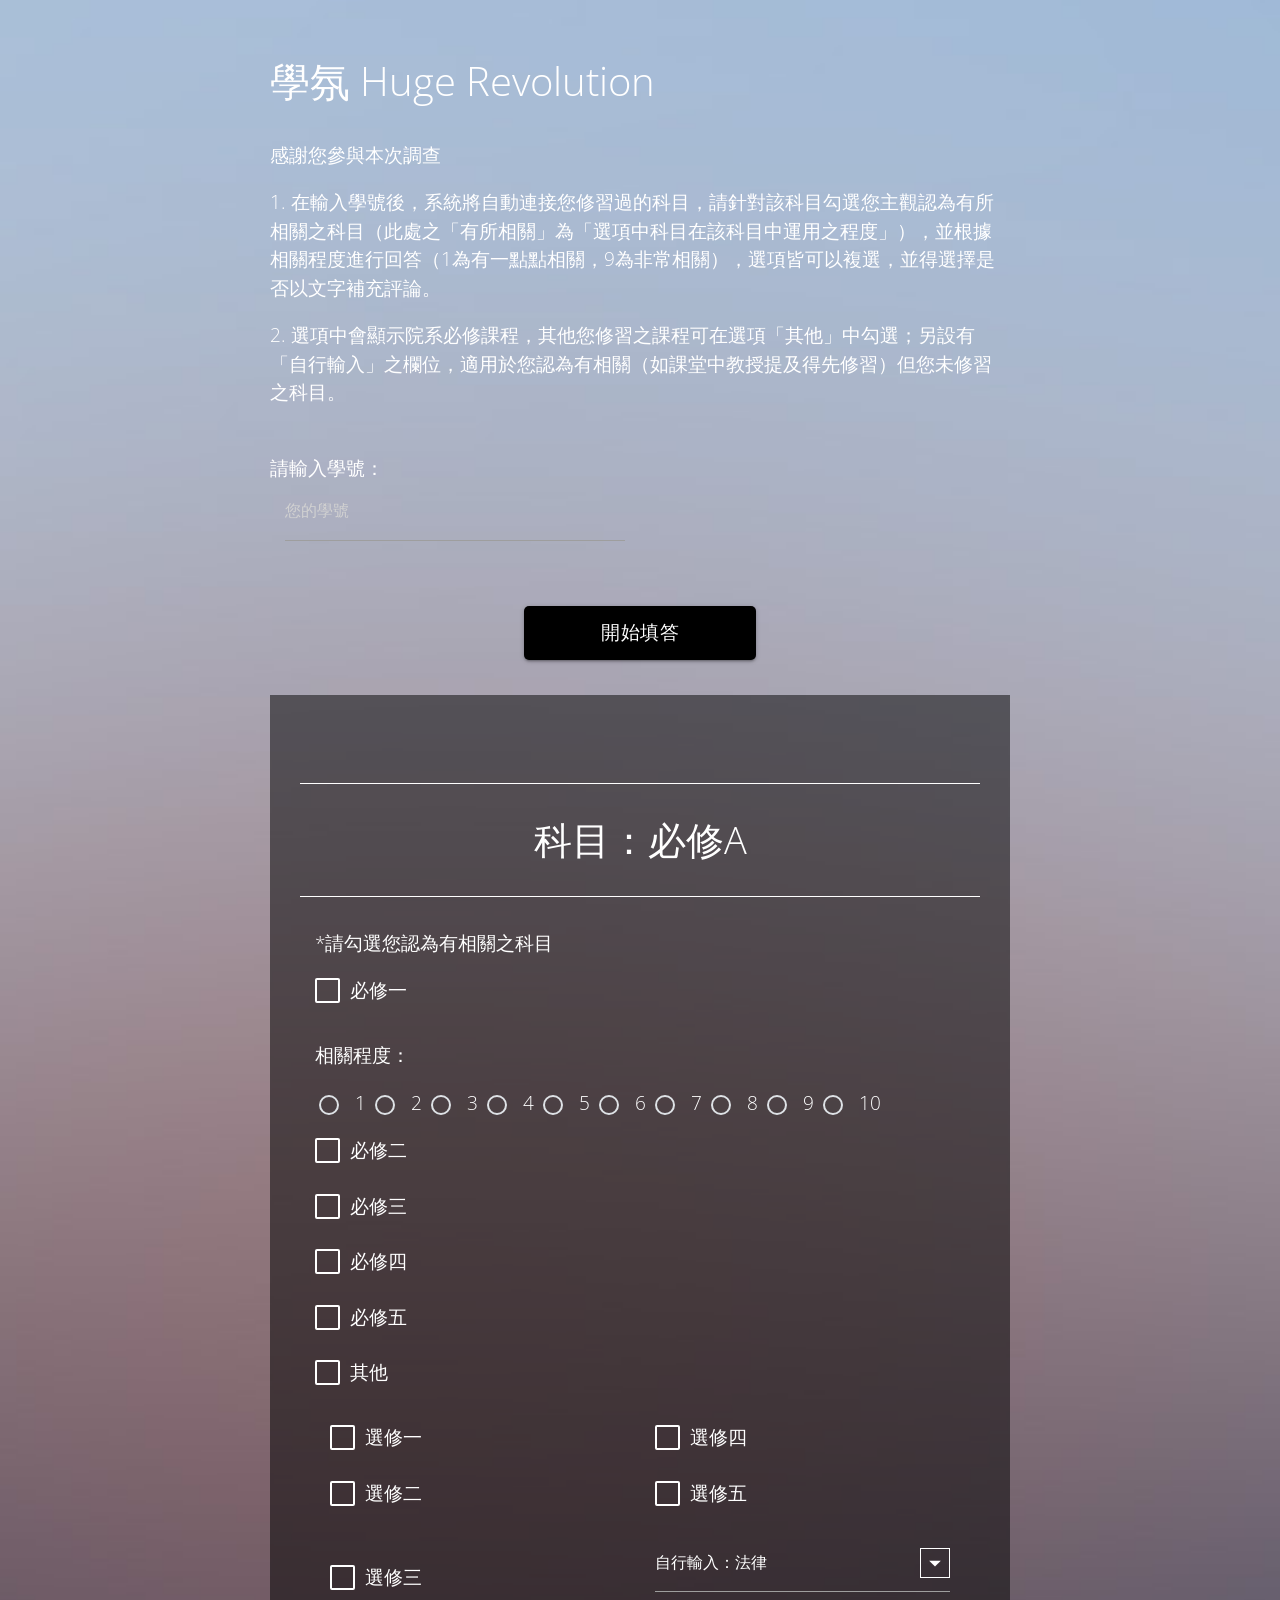
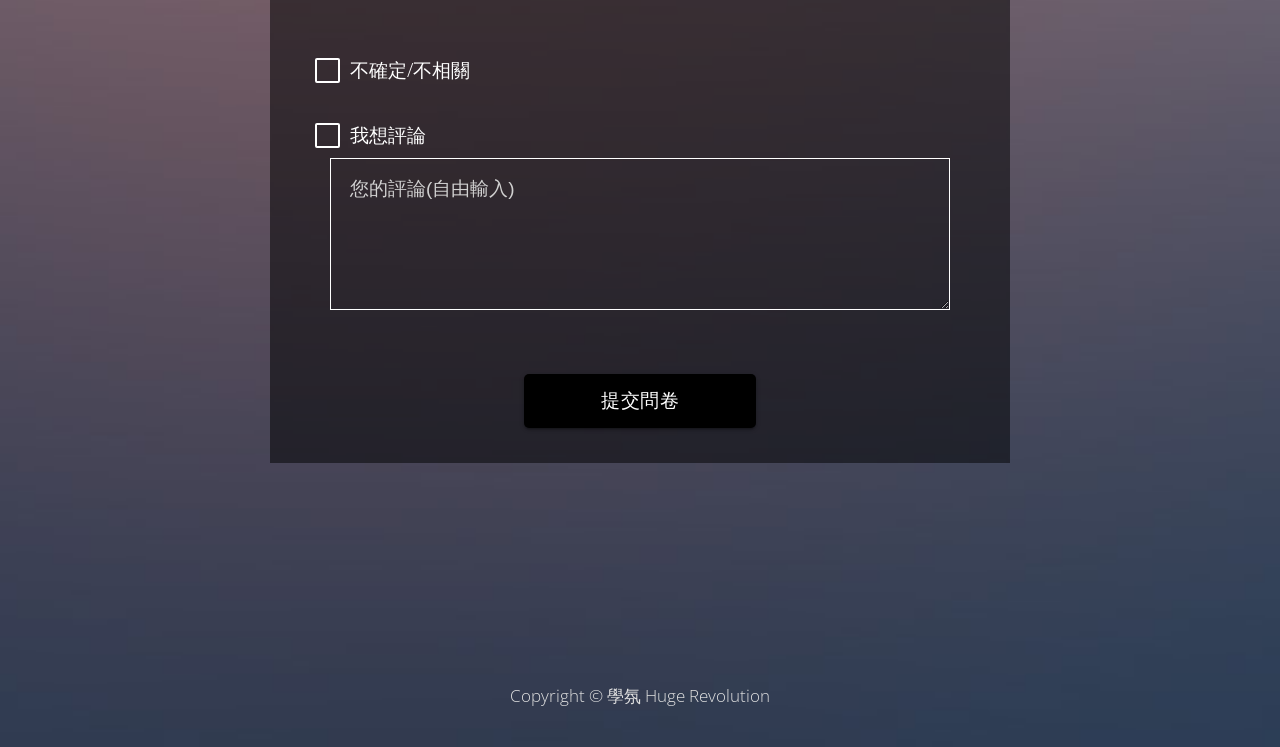
==== index.html @ f38347c3 "Index..." ====
<!DOCTYPE html>
<html lang="en">

<head>
    <meta charset="UTF-8">
    <meta name="viewport" content="width=device-width, initial-scale=1.0">
    <meta http-equiv="X-UA-Compatible" content="ie=edge">
    <title>Survey Questionnaire Form by Tooplate</title>
	<!--
    Template 2105 Input
	http://www.tooplate.com/view/2105-input
	-->
    <link rel="stylesheet" href="https://fonts.googleapis.com/css?family=Open+Sans:300,400">
    <link rel="stylesheet" href="css/bootstrap.min.css">
    <link rel="stylesheet" href="css/materialize.min.css">
    <link rel="stylesheet" href="css/tooplate.css">
</head>

<body id="survey" class="font-weight-light">
    <div class="container tm-container-max-800">
        <div class="row">
            <div class="col-12">
                <header>
                    <h1 class="font-weight-light tm-form-title">學氛 Huge Revolution</h1>
                    <p>感謝您參與本次調查</p>
                    <p>1. 在輸入學號後，系統將自動連接您修習過的科目，請針對該科目勾選您主觀認為有所相關之科目（此處之「有所相關」為「選項中科目在該科目中運用之程度」），並根據相關程度進行回答（1為有一點點相關，9為非常相關），選項皆可以複選，並得選擇是否以文字補充評論。</p>
                    <p>2. 選項中會顯示院系必修課程，其他您修習之課程可在選項「其他」中勾選；另設有「自行輸入」之欄位，適用於您認為有相關（如課堂中教授提及得先修習）但您未修習之科目。</p>
                    <br>
                    請輸入學號：
                    <div class="col-xl-6">
                    <div class="input-field">
                        <input placeholder="您的學號" name="name" id="name" type="text" class="validate">
                    </div>
                    </div>
                    <div class="text-center mt-5">
                        <button type="submit" class="waves-effect btn-large">開始填答</button>
                    </div>
                </header>
                <form action="" method="post">
                    <div class="tm-bg-black tm-form-block">
                        <h1 class="font-weight-light tm-site-title">科目：必修A</h1>
                        <div class="col-xl-12">
                                <ul>
                                    <li>
                                        <p>*請勾選您認為有相關之科目</p>
                                        <label>
                                            <input type="checkbox" name="choice1" class="filled-in" />
                                            <span>必修一</span>
                                        </label>
                                        <br>
                                        <br>
                                        <p>相關程度：</p>
                                        <input class="with-gap" name="gender" type="radio" value="m" />
                                            <span>1</span>
                                            <input class="with-gap" name="gender" type="radio" value="m" />
                                            <span>2</span>
                                            <input class="with-gap" name="gender" type="radio" value="m" />
                                            <span>3</span>
                                            <input class="with-gap" name="gender" type="radio" value="m" />
                                            <span>4</span>
                                            <input class="with-gap" name="gender" type="radio" value="m" />
                                            <span>5</span>
                                            <input class="with-gap" name="gender" type="radio" value="m" />
                                            <span>6</span>
                                            <input class="with-gap" name="gender" type="radio" value="m" />
                                            <span>7</span>
                                            <input class="with-gap" name="gender" type="radio" value="m" />
                                            <span>8</span>
                                            <input class="with-gap" name="gender" type="radio" value="m" />
                                            <span>9</span>
                                            <input class="with-gap" name="gender" type="radio" value="m" />
                                            <span>10</span>
                                    </li>
                                    <li>
                                        <label>
                                            <input type="checkbox" name="choice2" class="filled-in" />
                                            <span>必修二</span>
                                        </label>
                                    </li>
                                    <li>
                                        <label>
                                            <input type="checkbox" name="choice3" class="filled-in" />
                                            <span>必修三</span>
                                        </label>
                                    </li>
                                    <li>
                                        <label>
                                            <input type="checkbox" name="choice3" class="filled-in" />
                                            <span>必修四</span>
                                        </label>
                                    </li>
                                    <li>
                                        <label>
                                            <input type="checkbox" name="choice3" class="filled-in" />
                                            <span>必修五</span>
                                        </label>
                                    </li>
                                    <li>
                                        <label>
                                            <input type="checkbox" name="choice3" class="filled-in" />
                                            <span>其他</span>
                                        </label>
                                    </li>
                                </ul>
                                <br>
                            <div class="row mb-4">
                            <div class="col-xl-6 mb-4">
                                <ul>
                                    <li>
                                        <label>
                                            <input type="checkbox" name="choice1" class="filled-in" />
                                            <span>選修一</span>
                                        </label>
                                    </li>
                                    <li>
                                        <label>
                                            <input type="checkbox" name="choice2" class="filled-in" />
                                            <span>選修二</span>
                                        </label>
                                    </li>
                                    <br>
                                    <li>
                                        <label>
                                            <input type="checkbox" name="choice3" class="filled-in" />
                                            <span>選修三</span>
                                        </label>
                                    </li>
                                </ul>
                            </div>
                            <div class="col-xl-6">
                                <ul>
                                    <li>
                                        <label>
                                            <input type="checkbox" name="choice1" class="filled-in" />
                                            <span>選修四</span>
                                        </label>
                                    </li>
                                    <li>
                                        <label>
                                            <input type="checkbox" name="choice2" class="filled-in" />
                                            <span>選修五</span>
                                        </label>
                                    </li>
                                        <div class="input-field">
                                        <select name="occupation" id="occupation">
                                        <option value="">自行輸入：法律</option>
                                        <option value="1">法律倫理</option>
                                        <option value="2">法律學</option>
                                        </select>
                                        </div>
                                </ul>
                            </div>
                        </div>
                    </div>
                        <div class="col-xl-12">
                                <ul>
                                    <li>
                                        <label>
                                            <input type="checkbox" name="choice1" class="filled-in" />
                                            <span>不確定/不相關</span>
                                        </label>
                                    </li>
                                </ul>
                                <br>
                                <ul>
                                    <li>
                                        <label>
                                            <input type="checkbox" name="choice1" class="filled-in" />
                                            <span>我想評論</span>
                                        </label>
                                    </li>
                                </ul>
                                 <ul>
                                    <li>
                                        <div class="row">
                                            <div class="col-xl-12">
                                                <textarea class="p-3" name="message" id="message" cols="30" rows="3" placeholder="您的評論(自由輸入)"></textarea>
                                            </div>
                                        </div>
                                    </li>
                                </ul>
                        </div>
                        
                    <div class="text-center mt-5">
                        <button type="submit" class="waves-effect btn-large">提交問卷</button>
                    </div>
                </form>
            </div>
        </div>
        <footer class="row tm-mt-big mb-3">
            <div class="col-xl-12">
                <p class="text-center grey-text text-lighten-2 tm-footer-text-small">
                    Copyright &copy; 學氛 Huge Revolution
                </p>
            </div>
        </footer>
    </div>

    <script src="js/jquery-3.2.1.slim.min.js"></script>
    <script src="js/materialize.min.js"></script>
    <script>
        $(document).ready(function () {
            $('select').formSelect();
        });
    </script>
</body>

</html>
---- css/tooplate.css ----
/*

Template 2105 Input

http://www.tooplate.com/view/2105-input
	
*/


html {
  font-size: 19px;
}

body {
  font-family: "Open Sans", Helvetica, Arial, sans-serif;
  color: white;
  overflow-x: hidden;
  background-color: #000;
}

.tm-site-title {
  font-size: 2rem;
  text-align: center;
  border-top: 1px solid white;
  border-bottom: 1px solid white;
  padding-top: 35px;
  padding-bottom: 35px;
}

a {
  color: #FFF;
  transition: all 0.3s ease;
}
a:hover,
a:focus {
  color: #9CF;
  text-decoration: none;
}

.tm-white-text {
  color: white;
}

.tm-white-text:hover,
.tm-white-text:focus {
  color: #b0afaf;
}

.tm-form-title {
  font-size: 2.1rem;
  line-height: 1.4;
}

.container {
  width: 100%;
}

.row,
ul,
li:last-child {
  margin-bottom: 0;
}

.tm-mb-35 {
  margin-bottom: 35px;
}

.tm-mb-50 {
  margin-bottom: 50px;
}

.tm-container-max-800 {
  max-width: 800px;
}

.tm-mb-35 {
  margin-bottom: 35px;
}

.tm-home-mt {
  margin-top: 140px;
}

.tm-home-left {
  max-width: 400px;
}

.tm-home-list {
  max-width: 292px;
  margin-left: auto;
  margin-right: 0;
}

ul.tm-home-list:not(.browser-default) {
  padding: 50px 45px;
}

.tm-home-list li {
  margin-bottom: 30px;
}

.tm-home-list li:last-child {
  margin-bottom: 0;
}

.tm-home-container {
  max-width: 805px;
  margin-bottom: 500px;
}

#home {
  background-image: url(../img/input-bg-05.jpg);
  background-size: cover;
  background-repeat: no-repeat;
  background-position: center top;
}

#survey {
  background-image: url(../img/bg.jpg);
  background-size: cover;
  background-repeat: no-repeat;
  background-position: center top;
}

#register {
  padding-top: 180px;
  background-image: url(../img/input-bg-01.jpg);
  background-size: cover;
  background-repeat: no-repeat;
  background-position: 50% 30%;
  color: black;
}

#application {
  background-image: url(../img/input-bg-03.jpg);
  background-size: cover;
  background-repeat: no-repeat;
  background-position: center top;
  color: black;
}

#login {
  background-image: url(../img/input-bg-04.jpg);
  background-size: cover;
  background-repeat: no-repeat;
  background-position: center;
}

#register .container {
  max-width: 900px;
}

#application .container {
  max-width: 800px;
}

#login .container {
  max-width: 1000px;
  margin-top: 238px;
}

.tm-signup-form {
  max-width: 350px;
  margin-right: 0;
  margin-left: auto;
}

.tm-register-col-l {
  max-width: 350px;
}

.tm-register-col-r {
  max-width: 400px;
  margin-right: 0;
  margin-left: auto;
}

.tm-form-description {
  max-width: 500px;
  margin-left: auto;
  margin-right: auto;
}

.tm-bg-black {
  background-color: rgba(0, 0, 0, 0.5);
}

.tm-form-block {
  padding: 35px 30px;
  margin-top: 35px;
}

.tm-bg-white {
  background-color: rgba(255, 255, 255, 0.6);
  border-radius: 10px;
}

.tm-form-pad-big {
  padding: 60px 100px;
}

[type="radio"]:not(:checked) + span:before,
[type="radio"]:not(:checked) + span:after {
  border: 2px solid #dee2e6;
}

[type="radio"]:checked + span:after,
[type="radio"].with-gap:checked + span:before,
[type="radio"].with-gap:checked + span:after {
  border: 2px solid white;
}

[type="radio"]:checked + span:after,
[type="radio"].with-gap:checked + span:after {
  background-color: #dee2e6;
}
[type="radio"]:not(:checked) + span,
[type="radio"]:checked + span {
  padding-left: 40px;
}

label {
  color: white;
}

[type="radio"]:not(:checked) + span,
[type="radio"]:checked + span {
  font-size: 1rem;
}

[type="radio"] + span:before,
[type="radio"] + span:after {
  width: 20px;
  height: 20px;
}

li {
  margin-bottom: 1rem;
}

textarea,
input {
  color: white;
}

textarea {
  border-color: white;
  height: 8rem;
}

textarea:focus {
  outline-color: #26a69a;
}

[type="checkbox"].filled-in:checked + span:not(.lever):after {
  border-color: white;
  background-color: transparent;
}

[type="checkbox"].filled-in:not(:checked) + span:not(.lever):after {
  border-color: white;
}

[type="checkbox"].filled-in:checked + span:not(.lever):after,
[type="checkbox"].filled-in:not(:checked) + span:not(.lever):after {
  width: 25px;
  height: 25px;
}

[type="checkbox"].filled-in:checked + span:not(.lever):before {
  width: 10px;
  height: 17px;
  border-right: 3px solid #fff;
  border-bottom: 3px solid #fff;
}

.select-wrapper input.select-dropdown,
.dropdown-content li > a,
.dropdown-content li > span {
  color: white;
}

.dropdown-content {
  background-color: rgba(0, 0, 0, 0.9);
}

.select-wrapper .caret {
  fill: white;
  border: 1px solid white;
  width: 30px;
  height: 30px;
}

.input-field {
  margin-top: 0;
}

.btn-large {
  padding: 0 77px;
  border-radius: 5px;
  background-color: black;
  text-transform: capitalize;
  font-size: 1rem;
}

.btn-large:hover,
.btn-large:focus {
  background-color: rgba(0, 0, 0, 0.6);
}

.btn-large-white {
  background-color: white;
  color: black;
  font-size: 1.1rem;
}
.btn-large-white:hover,
.btn-large-white:focus {
  background-color: #ccc;
  color: black;
}

.tm-footer-link {
  color: white;
}

.tm-footer-link:hover,
.tm-footer-link:focus {
  color: rgba(255, 255, 255, 0.8);
  text-decoration: none;
}

input[type="text"]:not(.browser-default).tm-input-white-bg,
input[type="email"]:not(.browser-default).tm-input-white-bg {
  border: none;
  background-color: white;
  color: black;
  border-radius: 5px;
  font-size: 1.2rem;
  padding: 6px 15px;
  box-sizing: border-box;
}

.select-wrapper input.select-dropdown.tm-bg-white {
  background-color: white;
}

.tm-form-white .select-wrapper input.select-dropdown {
  color: black;
  background-color: white;
  border-radius: 5px;
  padding: 0 10px;
}

.tm-form-white .select-wrapper .caret {
  fill: black;
  border: 1px solid black;
  pointer-events: none;
  z-index: 1;
}

.tm-form-white .dropdown-content {
  background-color: white;
  border-radius: 10px;
  color: black;
}

.tm-form-white .select-wrapper input.select-dropdown,
.tm-form-white .dropdown-content li > a,
.tm-form-white .dropdown-content li > span {
  color: black;
}

.tm-form-white textarea,
.tm-form-white input,
.tm-form-white label {
  color: black;
}

.tm-form-white ::placeholder {
  /* Chrome, Firefox, Opera, Safari 10.1+ */
  color: black;
  opacity: 1; /* Firefox */
}

.tm-form-white :-ms-input-placeholder {
  /* Internet Explorer 10-11 */
  color: black;
}

.tm-form-white ::-ms-input-placeholder {
  /* Microsoft Edge */
  color: black;
}

.tm-form-white [type="radio"]:not(:checked) + span:before,
.tm-form-white [type="radio"]:not(:checked) + span:after {
  border: 1px solid black;
  background: white;
}

.tm-font-big [type="radio"]:not(:checked) + span:before,
.tm-font-big [type="radio"]:not(:checked) + span:after,
.tm-font-big [type="radio"] + span:before,
.tm-font-big [type="radio"] + span:after {
  width: 30px;
  height: 30px;
}

.tm-font-big [type="radio"]:not(:checked) + span,
.tm-font-big [type="radio"]:checked + span {
  height: 35px;
  line-height: 35px;
}

.tm-font-big [type="radio"]:not(:checked) + span,
.tm-font-big [type="radio"]:checked + span {
  padding-left: 50px;
}

.tm-form-white [type="radio"]:checked + span:after,
.tm-form-white [type="radio"].with-gap:checked + span:before,
.tm-form-white [type="radio"].with-gap:checked + span:after {
  border-color: black;
}

.tm-form-white [type="radio"]:checked + span:after,
.tm-form-white [type="radio"].with-gap:checked + span:after {
  background-color: black;
}

.tm-font-big *,
.tm-font-big [type="radio"]:not(:checked) + span,
.tm-font-big [type="radio"]:checked + span,
.tm-font-big .select-wrapper input.select-dropdown {
  font-size: 1.2rem;
}

.btn-white {
  background-color: white;
  color: black;
  border-radius: 5px;
  text-transform: capitalize;
}

.btn-white:hover,
.btn-white:focus {
  background-color: #ccc;
}

.tm-border-radius-0 {
  border-radius: 0;
}

.tm-form-white textarea {
  background-color: white;
  border: none;
  border-radius: 5px;
}

.tm-form-white .select-wrapper input.select-dropdown {
  box-sizing: border-box;
}

.tm-form-white .select-wrapper .caret {
  right: 15px;
}

.tm-form-group-2-col {
  max-width: 245px;
}

.tm-form-group-2-col-r {
  margin-right: 0;
  margin-left: auto;
}

.tm-px-5 {
  padding-left: 3rem;
  padding-right: 3rem;
}

.tm-mt-big {
  margin-top: 220px;
}

.tm-footer-text-small {
  font-size: 0.9rem;
}

.tm-flex-lr {
  display: flex;
  align-items: center;
  justify-content: space-between;
}

@media (max-width: 400px) {
  .tm-form-block {
    padding: 15px;
  }

  .col-6 {
    flex: 0 0 100%;
    max-width: 100%;
  }

  .tm-pr-xs-0 {
    padding-right: 0;
  }

  .tm-pl-xs-0 {
    padding-left: 0;
  }
}

@media (max-width: 767px) {
  #register {
    padding-top: 80px;
    padding-bottom: 80px;
  }
  .tm-register-col-l,
  .tm-register-col-r {
    max-width: 600px;
    margin-left: auto;
    margin-right: auto;
  }

  .tm-register-row {
    flex-direction: column-reverse;
  }

  .tm-form-group-2-col {
    max-width: none;
  }

  .tm-form-group-2-col-l {
    padding-right: 0;
  }

  .tm-form-group-2-col-r {
    padding-left: 0;
  }

  .tm-form-pad-big {
    padding: 20px 30px;
  }

  .tm-signup-form {
    max-width: none;
    margin-right: auto;
    margin-left: auto;
  }

  .tm-login-l {
    margin-top: 35px;
  }

  .tm-home-list {
    margin-top: 40px;
  }

  .tm-home-left,
  .tm-home-list {
    margin-left: auto;
    margin-right: auto;
  }

  .tm-home-container {
    margin-bottom: 100px;
  }
}

@media (max-width: 400px) {
  .container {
    padding-left: 0;
    padding-right: 0;
  }

  .tm-px-5 {
    padding-left: 1rem;
    padding-right: 1rem;
  }

  .tm-flex-lr {
    flex-direction: column-reverse;
    min-height: 100px;
  }

  #login .container {
    margin-top: 50px;
  }

  .tm-mt-big {
    margin-top: 80px;
  }
}
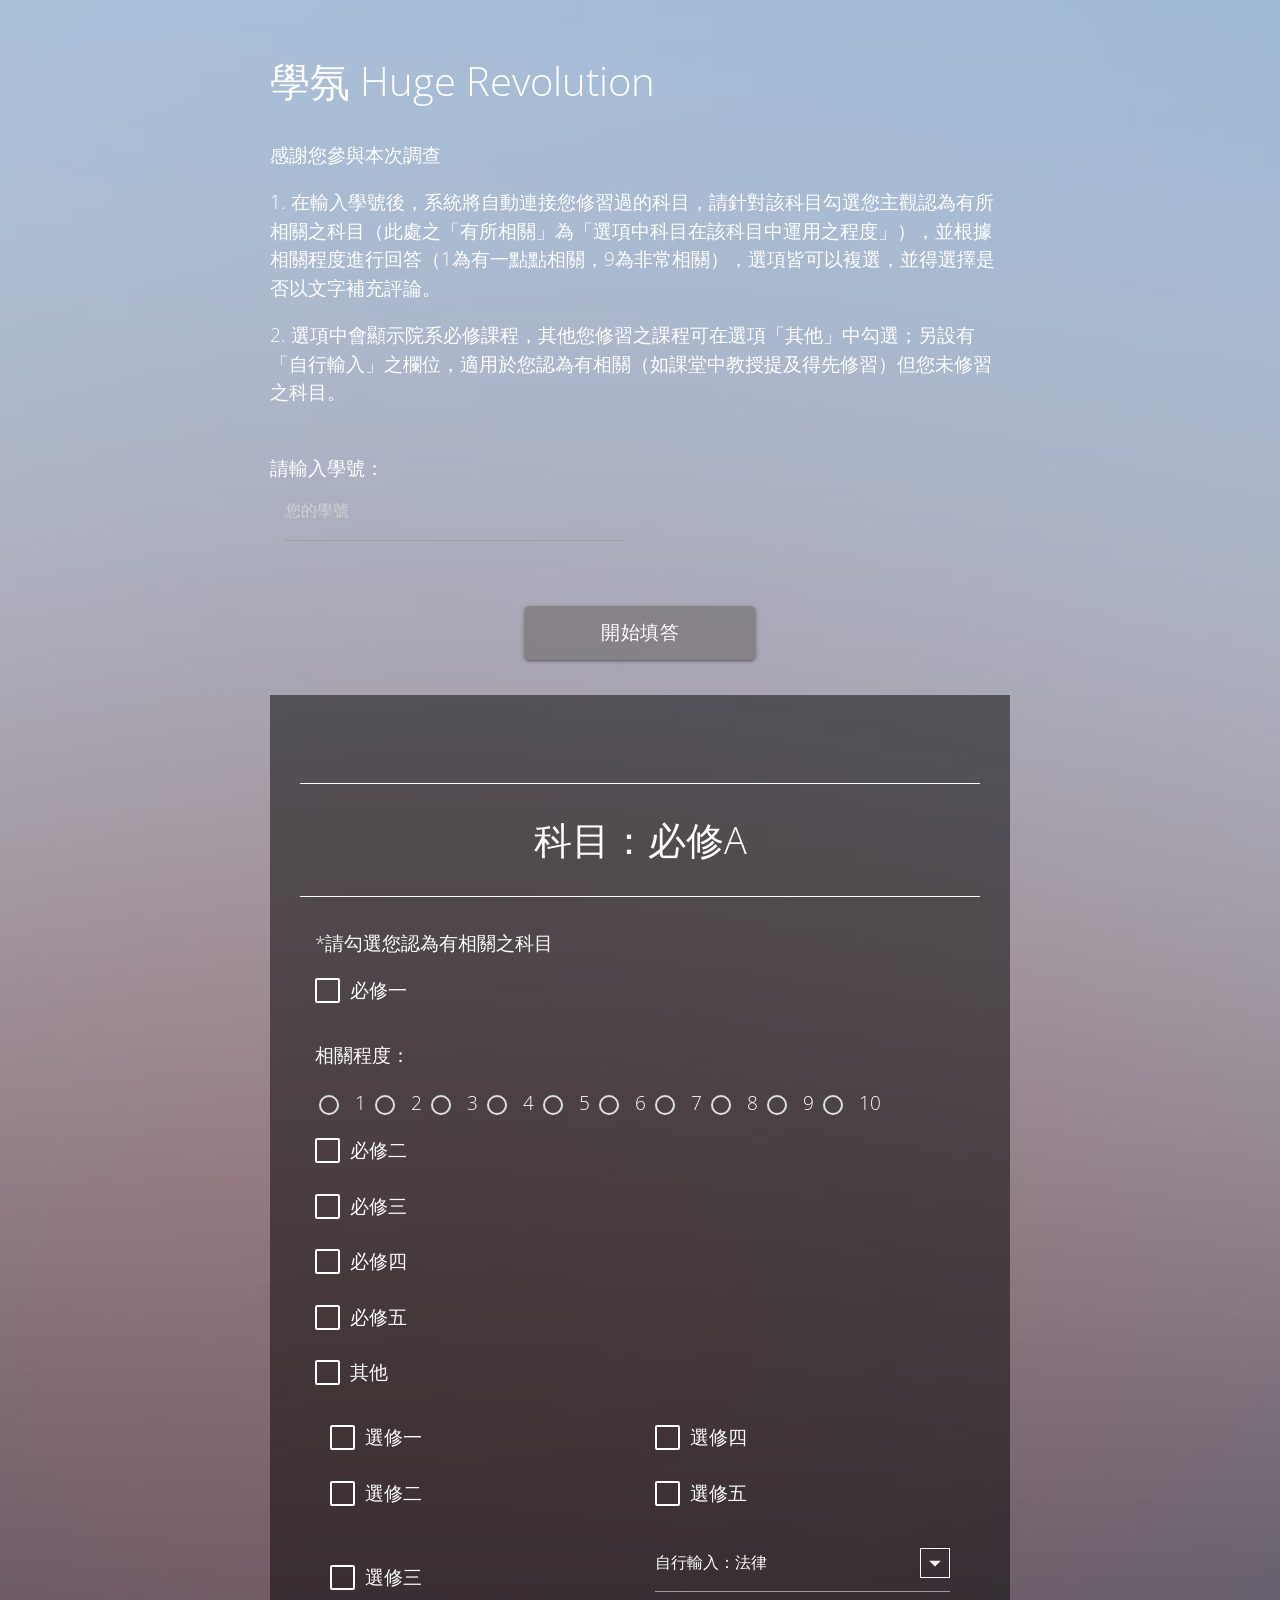
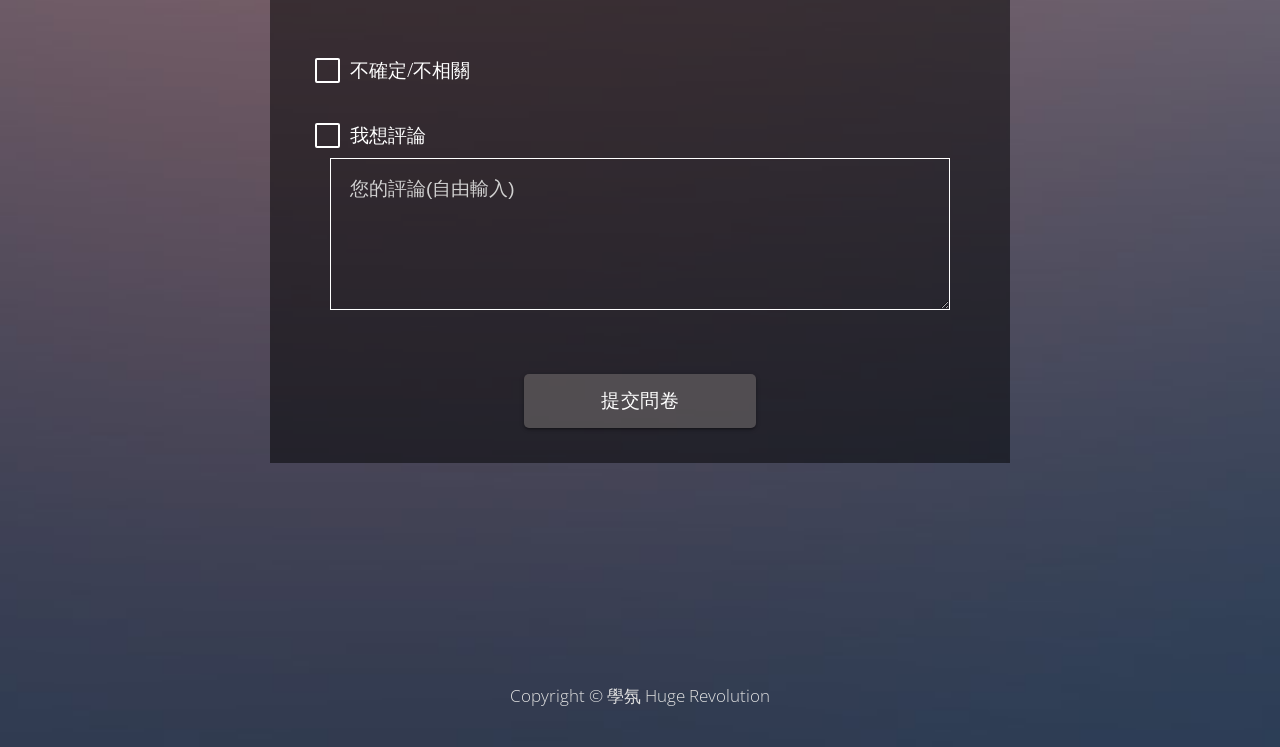
==== commit 723e4ae2: "Update..." ====
--- a/index.html
+++ b/index.html
@@ -5,7 +5,7 @@
     <meta charset="UTF-8">
     <meta name="viewport" content="width=device-width, initial-scale=1.0">
     <meta http-equiv="X-UA-Compatible" content="ie=edge">
-    <title>Survey Questionnaire Form by Tooplate</title>
+    <title>Huge Revolution</title>
 	<!--
     Template 2105 Input
 	http://www.tooplate.com/view/2105-input
--- a/css/tooplate.css
+++ b/css/tooplate.css
@@ -298,7 +298,7 @@
 .btn-large {
   padding: 0 77px;
   border-radius: 5px;
-  background-color: black;
+  background-color: rgba(110, 105, 105, 0.6);;
   text-transform: capitalize;
   font-size: 1rem;
 }
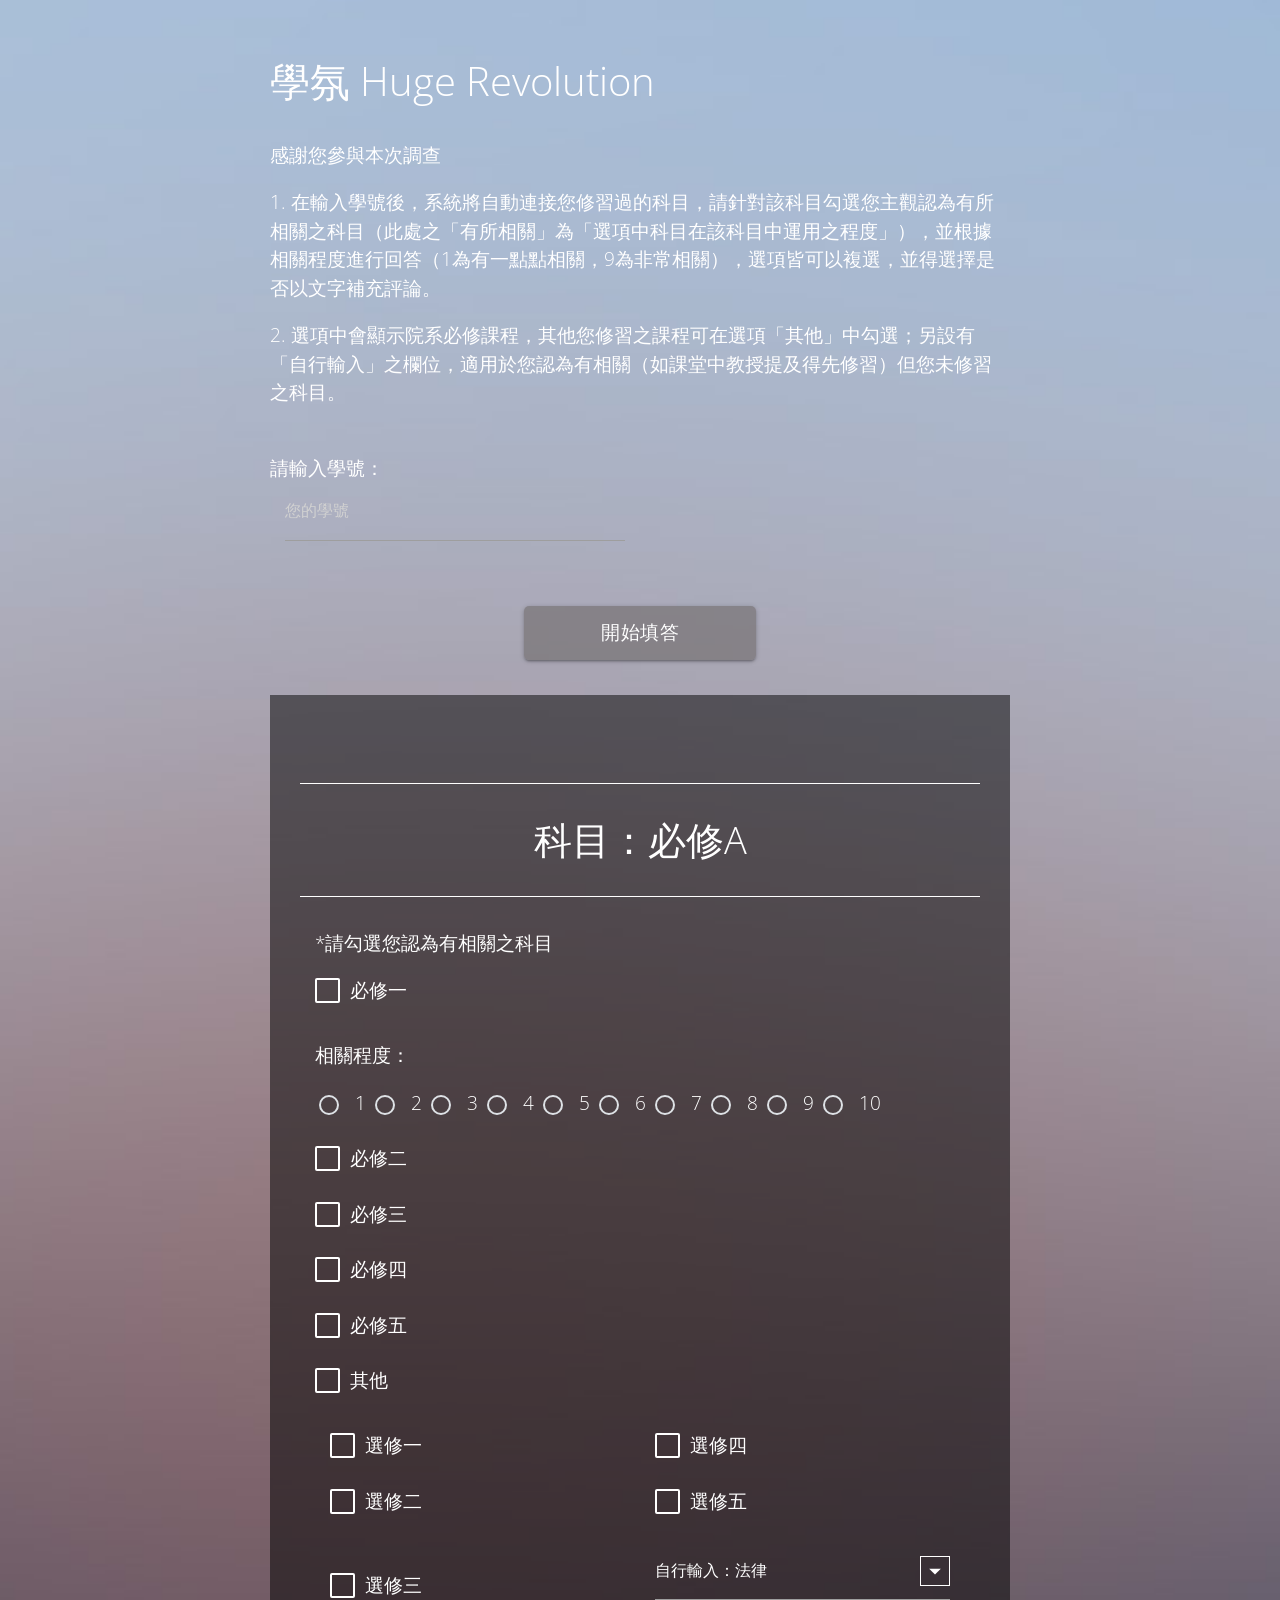
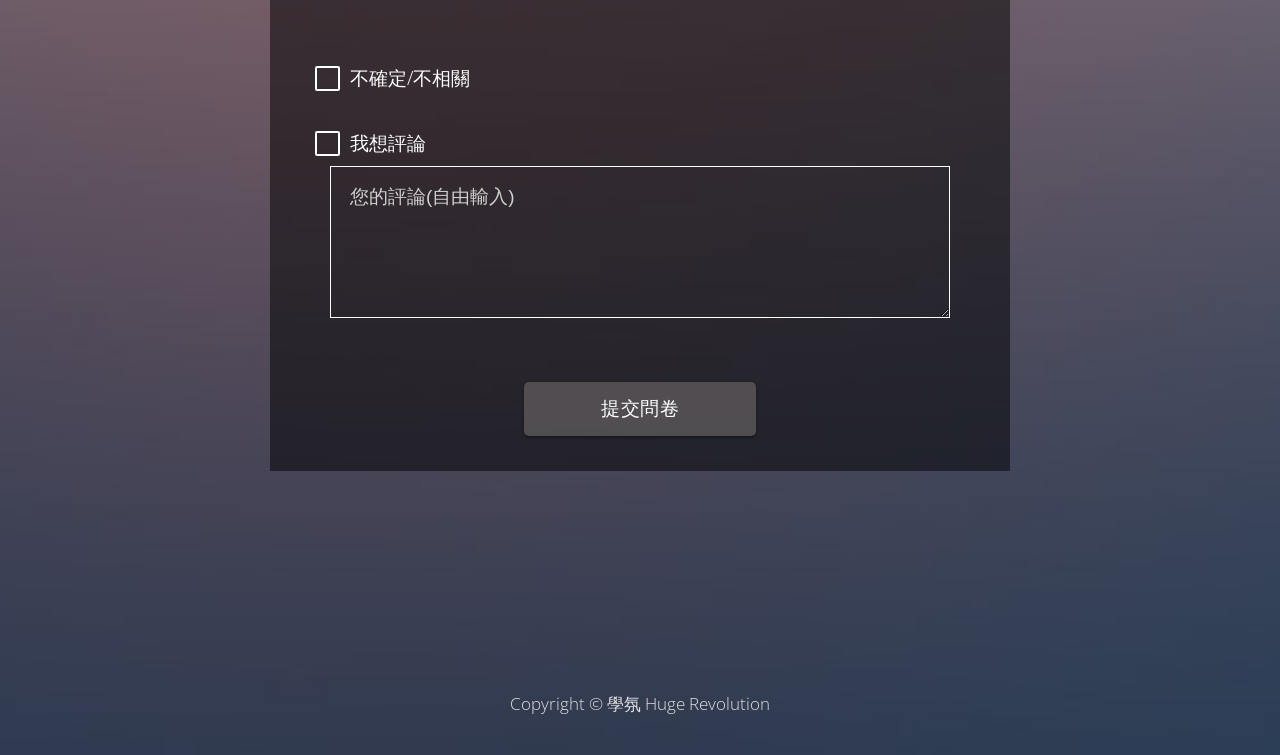
==== commit 1e13ede5: "Update" ====
--- a/index.html
+++ b/index.html
@@ -50,26 +50,46 @@
                                         <br>
                                         <br>
                                         <p>相關程度：</p>
-                                        <input class="with-gap" name="gender" type="radio" value="m" />
+                                            <label>
+                                            <input class="with-gap" name="gender" type="radio" value="m" />
                                             <span>1</span>
+                                            </label>
+                                            <label>
                                             <input class="with-gap" name="gender" type="radio" value="m" />
                                             <span>2</span>
+                                            </label>
+                                            <label>
                                             <input class="with-gap" name="gender" type="radio" value="m" />
                                             <span>3</span>
+                                            </label>
+                                            <label>
                                             <input class="with-gap" name="gender" type="radio" value="m" />
                                             <span>4</span>
+                                            </label>
+                                            <label>
                                             <input class="with-gap" name="gender" type="radio" value="m" />
                                             <span>5</span>
+                                            </label>
+                                            <label>
                                             <input class="with-gap" name="gender" type="radio" value="m" />
                                             <span>6</span>
+                                            </label>
+                                            <label>
                                             <input class="with-gap" name="gender" type="radio" value="m" />
                                             <span>7</span>
+                                            </label>
+                                            <label>
                                             <input class="with-gap" name="gender" type="radio" value="m" />
                                             <span>8</span>
+                                            </label>
+                                            <label>
                                             <input class="with-gap" name="gender" type="radio" value="m" />
                                             <span>9</span>
+                                            </label>
+                                            <label>
                                             <input class="with-gap" name="gender" type="radio" value="m" />
                                             <span>10</span>
+                                            </label>
                                     </li>
                                     <li>
                                         <label>
@@ -187,6 +207,7 @@
                 </form>
             </div>
         </div>
+
         <footer class="row tm-mt-big mb-3">
             <div class="col-xl-12">
                 <p class="text-center grey-text text-lighten-2 tm-footer-text-small">
